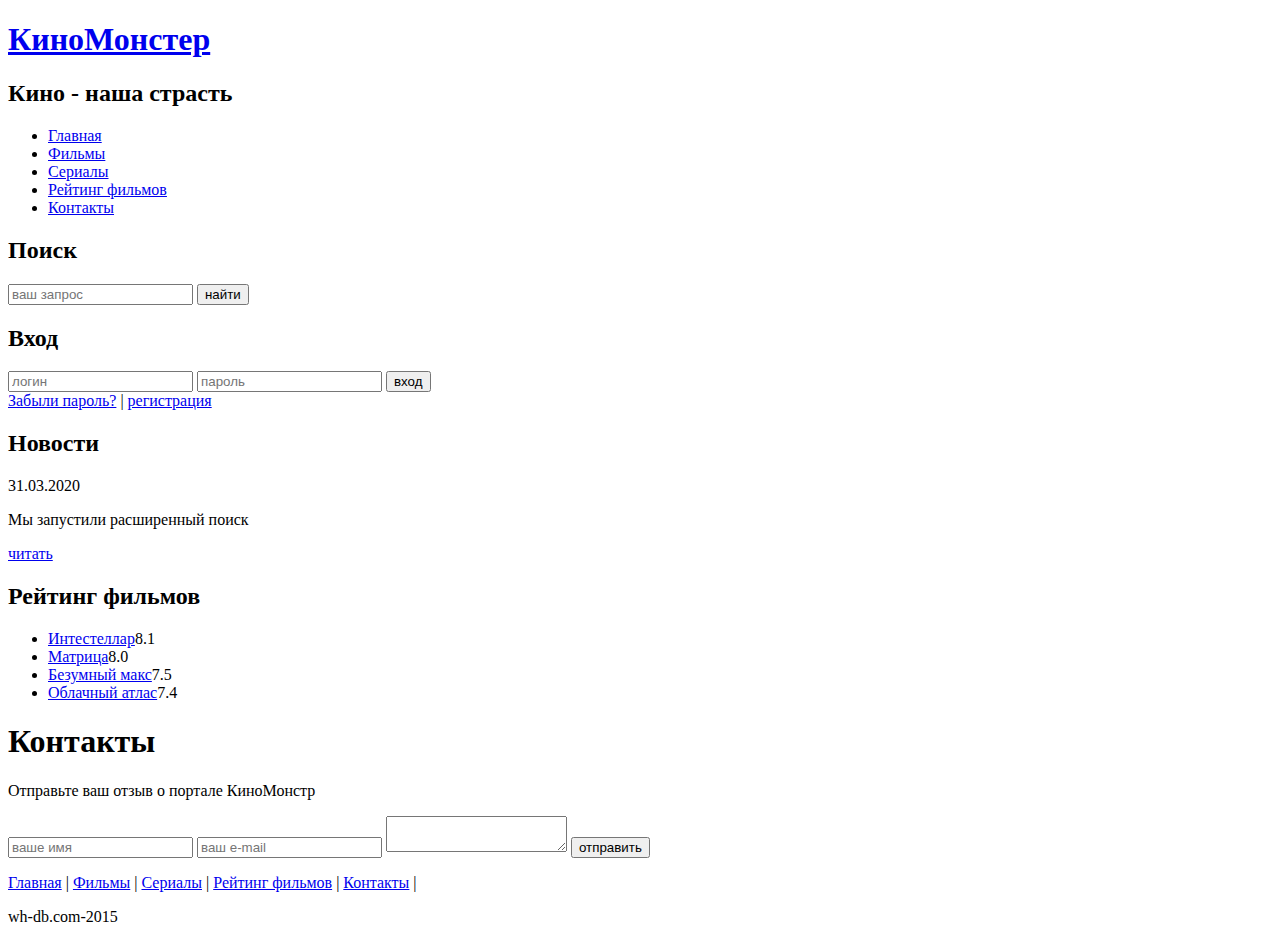
==== contact.html @ 503c8284 "test" ====
<!DOCTYPE html>
<html lang="ru">
<head>
	<meta charset="UTF-8">
	<meta name="viewport" content="width=device-width, initial-scale=1.0">
	<title>KinoMonster</title>
	<meta name="description" content="Киномонстер - это портал о кино"/>
	<meta name="keywords" content="фильмы, фильмы онлайн, hd"/>
	<link rel="stylesheet" href="style.css">
</head>
<body>

<div class="main">
	
	<div class="header">
		<div class="logo">	
			<div class="logo_text">
				<h1><a href="/">КиноМонстер</a></h1>
				<h2>Кино - наша страсть</h2>
			</div>
			
		</div>
	
				<div class="menubar">
					
						<ul class="menu">
							<li><a href="index.html">Главная</a></li>
							<li><a href="films.html">Фильмы</a></li>
							<li><a href="#">Сериалы</a></li>
							<li><a href="raiting.html">Рейтинг фильмов</a></li>
							<li class="selected"><a href="contact.html">Контакты</a></li>
				
						</ul>
				</div>



			<div class="site_content">
				
					<div class="sidebar_contair">
						
							<div class="sidebar">								
									<h2>Поиск</h2>
									<form method="post" action="#" id="search_form"> 
										<input type="search" name="search_field" placeholder="ваш запрос" />
										<input type="submit" class="btn" value="найти" />
									</form>
							</div>

						  <div class="sidebar">
						  	<h2>Вход</h2>
						  	<form method="post" action="#" id="login">
						  		
						  		<input type="text" name="login_field" class="btn" placeholder="логин" />
						  		<input type="password" name="password_field" placeholder="пароль" />
						  		<input type="submit" class="btn" value="вход" />
						  		<div class="lables_pssreg_text">
						  			<span><a href="#">Забыли пароль?</a></span> | <span><a href="#">регистрация</a></span>
						  		</div>
						  	</form>
						  </div>

						  <div class="sidebar">
						  	<h2>Новости</h2>
						  	<span>31.03.2020</span>
						  	<p>Мы запустили расширенный поиск</p>
						  	<a href="#">читать</a>
						  </div>

					  	<div class="sidebar">
					  		<h2>Рейтинг фильмов</h2>
					  		<ul>
					  			<li><a href="show.html">Интестеллар</a><span class="rating_sidebar">8.1</span></li>
					  			<li><a href="#">Матрица</a><span class="rating_sidebar">8.0</span></li>
					  			<li><a href="#">Безумный макс</a><span class="rating_sidebar">7.5</span></li>
					  			<li><a href="#">Облачный атлас</a><span class="rating_sidebar">7.4</span></li>
					  		</ul>
					  	</div>

		</div>

		<div class="content">

				<h1>Контакты</h1>
				<p>Отправьте ваш отзыв о портале КиноМонстр</p>
			<div class="sends">
			
			<form method="post" action="#" id="review">
				<input type="text" name="review_name" placeholder="ваше имя">
				<input type="text" name="review_name" placeholder="ваш e-mail">
				<textarea name="review_text"></textarea>
				<input type="submit" value="отправить">

			</form>

		</div>

		</div>

	</div>


	<div class="footer">
		<p>
			<a href="index.html">Главная</a> |
			<a href="films.html">Фильмы</a> |
			<a href="#">Сериалы</a> |
			<a href="raiting.html">Рейтинг фильмов</a> |
			<a href="contact.html">Контакты</a> |
		</p>
		<p>wh-db.com-2015</p>
	</div>


</div>

</body>
</html>
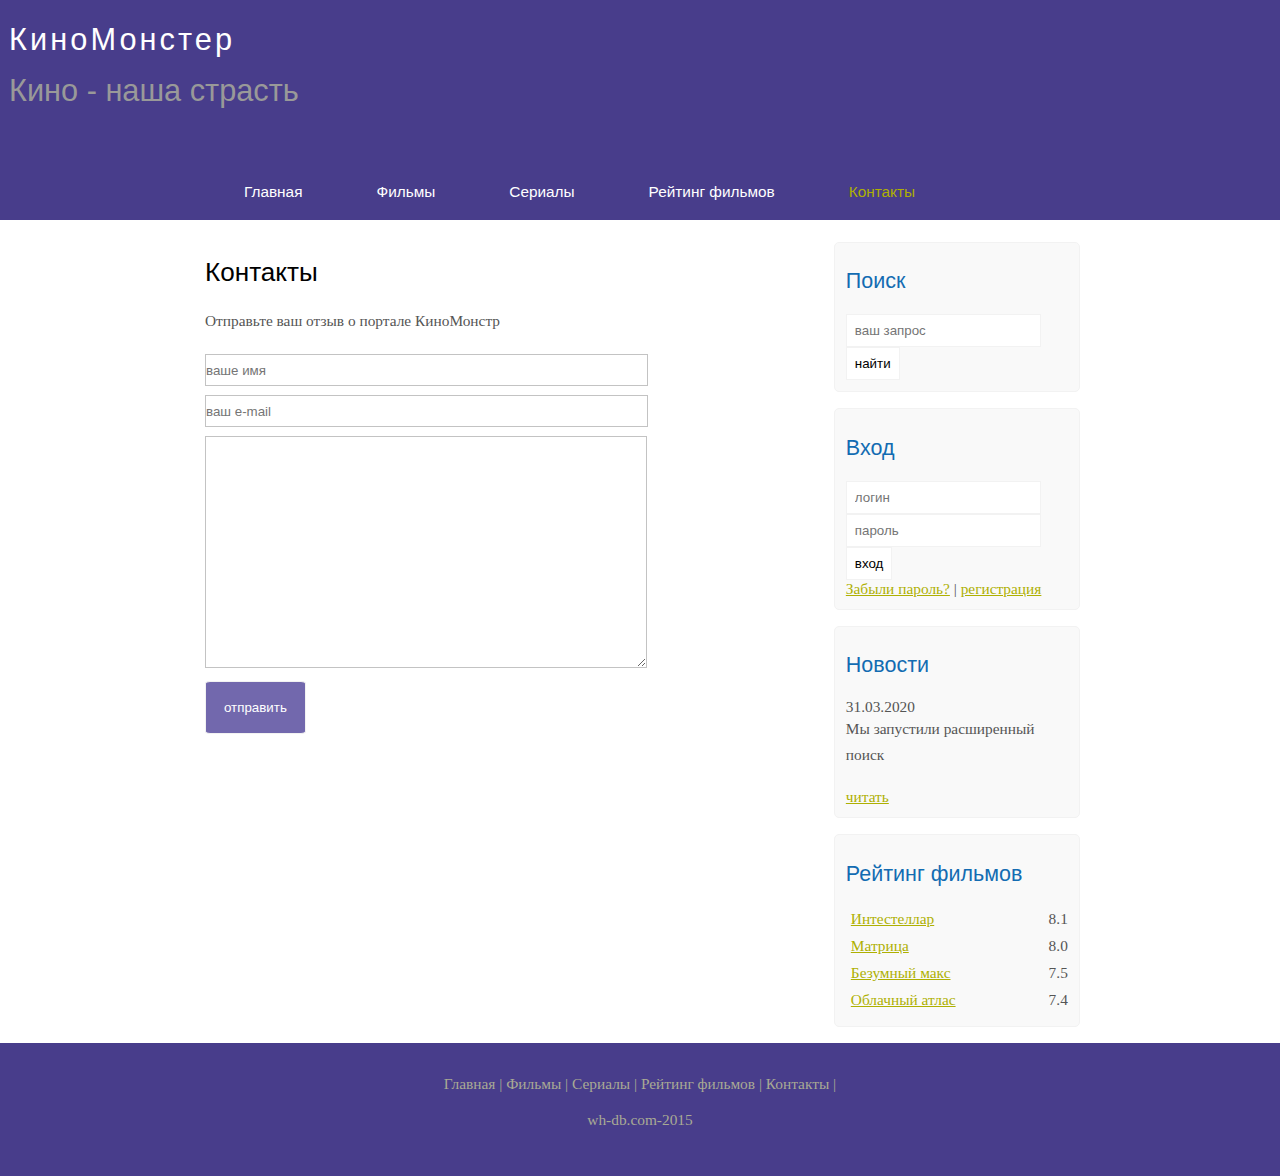
==== commit 755241b9: "1" ====
--- a/contact.html
+++ b/contact.html
@@ -6,7 +6,7 @@
 	<title>KinoMonster</title>
 	<meta name="description" content="Киномонстер - это портал о кино"/>
 	<meta name="keywords" content="фильмы, фильмы онлайн, hd"/>
-	<link rel="stylesheet" href="style.css">
+	<link rel="stylesheet" href="assets/css/style.css">
 </head>
 <body>
 
--- a/assets/css/style.css
+++ b/assets/css/style.css
@@ -0,0 +1,563 @@
+*{
+	margin: 0;
+	padding: 0;
+}
+
+body {
+	font-size: 1.2em;
+	background-color: #fff;
+	color: #555;
+}
+
+p {
+	padding: 0 0 20px 0; 
+	line-height: 1.7em;
+}
+
+input [type="text"], input[type="password"], input[type="search"] {
+	color: #5d5d5d;
+	width: 72;
+	padding: 8px;
+}
+
+input, textarea {
+	outline: none;
+	border: none;
+	border: solid 1px #f2f2f2;
+}
+
+h1, h2 {
+	font: normal 170% 'centry gothic', arial;
+	margin: 0 0 15px 0;
+	padding: 15px 0 5px 0;
+	color: #000;
+}
+
+h2 {
+	font-size: 140%;
+}
+
+a, a:hover {
+	outline: none;
+	text-decoration: underline;
+	color: #aeb002;
+}
+
+ul {
+	margin: 2px 0px 22px 17px;
+}
+
+ul li {
+	margin: 0 0 6px 0;
+	padding: 0 0 4px 5px;
+	line-height: 1.5em;
+}
+
+hr {
+	border: solid 1px #f3f3f3;
+}
+
+.header {
+	background-color: darkslateblue;
+	height:220px;
+	font-size: 0.8em;
+	margin-left: 0px;
+	margin-right: 0px;
+	min-width: 900px;
+}
+
+.main, .algo, .menubar, .site_content, .footer {
+margin-left: auto;
+margin-right: auto;
+}
+
+.logo {
+	width: 880px;
+	padding-bottom:40px;
+}
+
+.logo h1, .logo h2 {
+	font: normal 200% 'century gothic', arial, sans-serif;
+	margin: 0 0 0 9px;
+}
+
+.logo_text h1, .logo_text h1 a, .logo_text h1:hover {
+	padding: 22px 0 0 0;
+	color: #fff;
+	letter-spacing: 0.1em;
+	text-decoration: none;
+}
+
+.logo_text h2 {
+	font-size: 0.9em
+	padding: 4px 0 0 0;
+	color: #999;
+}
+
+.menubar {
+	width: 900px;
+	height: 46px;
+}
+
+.ul.menu {
+	float: right;
+}
+
+ul.menu li {
+	float: left;
+	padding: 0 0 0 9px;
+	list-style: none;
+	margin: 1px 2px 0 0;
+}
+
+ul.menu li a {
+	font: normal 100% 'trebuchet ms', sans-serif;
+	display: block;
+	height: 20px;
+	padding: 6px 35px 5px 28px;
+	color: #fff;
+	text-decoration: none;
+}
+
+ul.menu li.selected a {
+	color: #aeb002;
+}
+
+ul.menu li a:hover {
+	color: #e4ec04;
+}
+
+.site_content {
+	width: 880px;
+	overflow: hidden;
+	margin: 20px auto 0 auto;
+	background-color: white; 
+}
+
+.sidebar_contair {
+	float: right;
+	width: 224px;
+}
+
+.sidebar {
+	float: right;
+	width: 222px;
+	padding: 5%;
+	margin: 0 0 16px 0;
+	border: solid 1px #f2f2f2;
+	border-radius: 5px;
+	background-color: #f9f9f9; 
+}
+
+.btn {
+	padding: 8px;
+	background-color: white;
+	cursor:pointer; 
+}
+
+.sidebar h2 {
+	color: #136cb2;
+}
+
+.labres_passreg_text {
+	font-size: 0.7em;
+	margin-top: 3%;
+	margin-left: 2%;
+}
+
+.sidebar ul {
+	margin: 0;
+}
+
+.sidebar ul li {
+	list-style-type: none;
+	margin: 0 0 0 0;
+}
+
+.sidebar .rating_sidebar {
+	float: right;
+}
+
+.content {
+	text-align: left;
+	width: 620px;
+	padding: 0 0 0 5px;
+	float: left;
+}
+
+.content a {
+	text-decoration: none;
+}
+
+.films_block {
+	margin-bottom: 5%;
+}
+
+.films_block img {
+	border-radius: 5px;
+	border: solid 5px #dad7d5;
+	width: 22%;
+}
+
+.posts_content {
+	font-size: 0.8em;
+}
+
+.info_film_page {
+	margin-top: 2%;
+	margin-bottom: 4%;
+}
+
+.info_film_page .label {
+	font-size: 1.2em;
+}
+
+.info_film_page .value {
+	font-size: 1em;
+	color: #49945a;
+	margin-right: 3%;
+}
+
+.description_film {
+	margin-bottom: 15%;
+}
+
+.description_film img {
+	float: left;
+	margin-right: 2%;
+	border-radius: 5px;
+	border: solid 5px #dad7d5;
+}
+
+.reviews_name {
+	padding: 3%;
+	background-color: #7268ad;
+	color: white;
+	padding: 1%;
+	border-top-left-radius: 5px;
+	border-top-right-radius: 5px;
+}
+
+.reviews {
+	margin-bottom: 4%;
+	font-size: 0.9em;
+}
+
+.reviews .reviews_name {
+	background-color: #7268ad;
+	color: white;
+	padding: 1%;
+	border-top-left-radius: 5px;
+	border-top-right-radius: 5px;
+}
+
+.reviews .reviews_text {
+	padding-top: 2%;
+	padding-bottom: 2%;
+	padding-left: 2%;
+}
+
+.send {
+	margin-bottom: 9%;
+}
+
+.send input[type="text"], textarea {
+	border: solid 1px #c3c3c3;
+	margin-bottom: 2%;
+}
+
+.send input[type="text"] {
+	width: 101%;
+	height: 30px;
+}
+
+.send textarea {
+	width: 624px;
+	height: 230px;
+}
+
+.send input[type="submit"] {
+	background-color: #7268ad;
+	padding:3%;
+	color: white;
+	border-radius: 5%;
+}
+
+.send .placeholder {
+	margin-right: 30px;
+}
+
+.sends {
+	margin-bottom: 9%;
+	margin-right: 170px;
+}
+
+.sends input[type="text"], textarea {
+	border: solid 1px #c3c3c3;
+	margin-bottom: 2%;
+}
+
+.sends input[type="text"] {
+	width: 98%;
+	height: 30px;
+}
+
+.sends textarea {
+	width: 440px;
+	height: 230px;
+}
+
+.sends input[type="submit"] {
+	background-color: #7268ad;
+	padding:4%;
+	color: white;
+	border-radius: 5%;
+}
+
+.sends .placeholder {
+	margin-right: 20px;
+}
+
+.info_film {
+	margin-bottom: 5%;
+	background: #f9f9f9;
+	padding: 5%;
+	height: 270px;
+}
+
+.info_film img {
+	float: left;
+	margin-right: 2%;
+	border-radius: 5px;
+	border: solid 5px #dad7d5;
+	width: 25%;
+}
+
+.button {
+	background-color: #7268ad;
+	padding: 2%;
+	color: white;
+	border-radius: 5px;
+	float: right;
+	margin-top: 5%;
+	clear: both;
+	font-size: 0.8em;
+}
+
+.button a {
+	color: white;
+}
+
+table {
+	width: 100%;
+	border: solid 1px #f4f4f4;
+}
+
+td {
+	padding: 2%;
+	border: solid 1px #f4f4f4;
+}
+
+td img {
+	width: 60px;
+	vertical-align: middle;
+}
+
+.center {
+	text-align: center;
+}
+
+.rating {
+	font-weight: bold;
+}
+
+
+.footer {
+	width: 100%;
+	height: 100px;
+	padding: 28px 0 5px 0;
+	text-align: center;
+	background-color: darkslateblue;
+	color: #a8aa94;
+	margin-left: 0px;
+	margin-right: 0px;
+	min-width: 900px;
+}
+
+.footer a {
+	color: #a8aa94;
+	text-decoration: none;
+}
+
+.footer a:hover {
+	color: #fff;
+	text-decoration: none;
+}
+
+.footer p {
+	padding: 0 0 10px 0;
+}
+
+/*CSS Mobile*/
+
+@media only screen
+and (min-device-width : 320px)
+and (max-device-width : 568px) {
+
+	.header {
+		background-color: #257965;
+		min-width: 100%;
+		height: 10%;
+		text-align: center;
+	}
+
+	.logo {
+		width: 100%;
+	}
+
+	.site_content {
+		width: 100%;
+	}
+
+	.menubar {
+		width: 100%;
+		height: 100%;
+	}
+
+	.content {
+		width: 100%;
+		text-align: center;
+	}
+
+	.site_content {
+		width: 100%;
+		text-align: center;
+	}
+
+	.sidebar_contair {
+		display: none;
+	}
+
+	.footer {
+		display: none;
+	}
+
+	ul .menu {
+		float: none;
+	}
+
+    ul.menu li {
+        margin: 0;
+        padding: 0;
+        float: none;
+	}
+
+	.logo h1 {
+		font: normal 235% 'century gothic', arial, sans-serif;
+	}
+
+	.logo h2 {
+		font: normal 100% 'century gothic', arial, sans-serif;
+		color: white;
+	}
+
+	.content h1 h2 {
+		font: normal 110% 'century gothic', arial;
+	}
+
+	.films_block img {
+		width: 43%;
+	}
+
+	.posts_content p {
+		line-height: 1.5em;
+		padding: 3%;
+		text-align: left;
+	}
+
+	.posts p {
+		font-size:80%;
+	}
+
+	/* films page */
+
+	.info_film {
+		float: none;
+		height: 100%;
+	}
+
+	.info_film img {
+		width: 90%;
+		margin-bottom: 5%;
+	}
+
+	.button {
+		float: none;
+	}
+
+	/* raiting page */
+
+	table {
+		display: block;
+	}
+
+	th {
+		font-size: 75%;
+	}
+
+	td {
+		padding: 0;
+		margin: 0;
+		font-size: 95;
+		text-align: left;
+	}
+
+	/* show page */
+
+	iframe {
+		width: 88%;
+		height: 100%;
+	}
+
+	.description_film {
+		width: 90%;
+		text-align: left;
+		margin-left: 2%;
+	}
+
+	.description_film img {
+		float: none;
+		width: 73%;
+		display: block;
+		margin: 0;
+		padding: 0;
+		margin-left: 11%;
+		margin-bottom: 7%;
+	}
+
+	.reviews {
+		text-align: center;
+		width: 96%;
+	}
+
+	.send input[type=text] {
+		width: 85%;
+	}
+
+	.send textarea {
+		width: 85%;
+	}
+
+	.review_name {
+		text-align: center;
+		width: 96%;
+	}
+
+	.sends input[type=text] {
+		width: 205%;
+	}
+
+	.sends textarea {
+		width: 205%;
+	}
+}